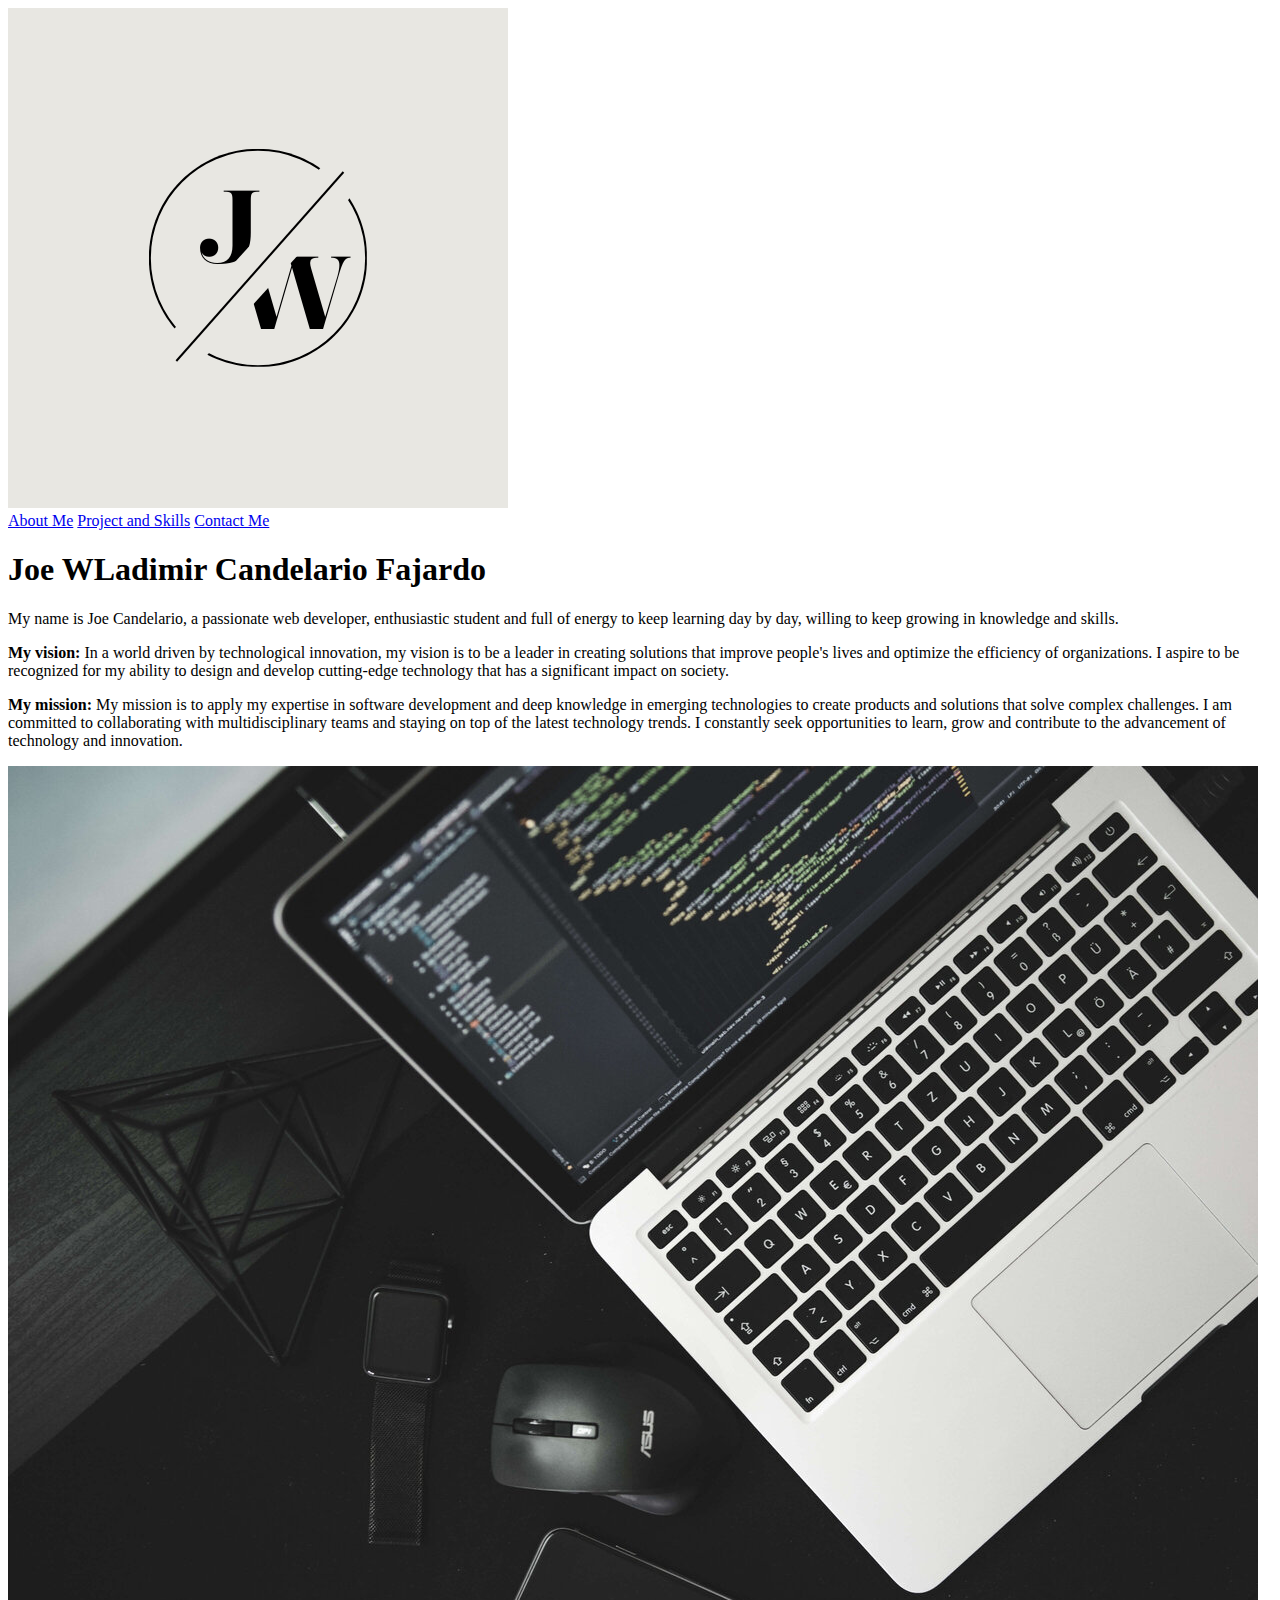
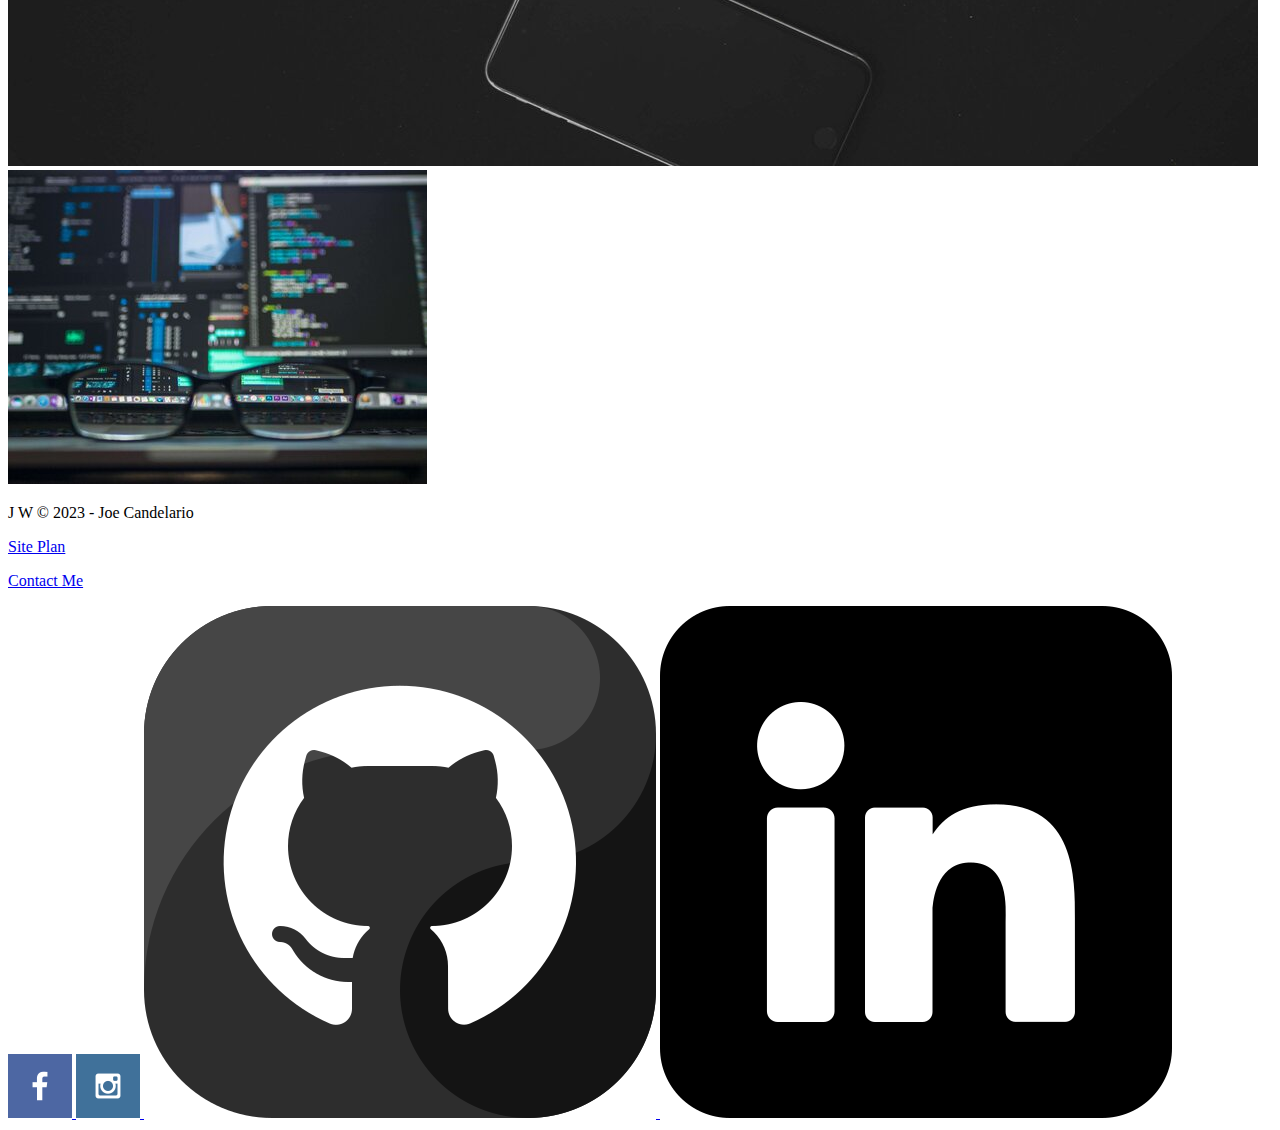
==== personal-site/index.html @ a18ec629 "html in personal site" ====
<!DOCTYPE html>
<html lang="en">
<head>
    <meta charset="UTF-8">
    <meta http-equiv="X-UA-Compatible" content="IE=edge">
    <meta name="viewport" content="width=device-width, initial-scale=1.0">
    <link rel="stylesheet" href="styles.css">
    <title>About me</title>
</head>
<body>
    <div id="content">
        <header>
            <a href="index.html" id="logo_link"> 
                <img class="logo" src="Image/Logotipo JW.png" alt="Logo JW" >
            </a>
    
            <nav>
                <a href="index.html">About Me</a>
                <a href="Proyect-and-skills.html">Project and Skills</a>
                <a href="contactme.html">Contact Me</a>
            </nav>
        </header>
        <main>
            <div class="container">
                <div class="text">
                    <h1>Joe WLadimir Candelario Fajardo</h1>
                    <p>My name is Joe Candelario, a passionate web developer, enthusiastic student and full of energy to keep learning day by day, willing to keep growing in knowledge and skills.</p>
                    <p> <strong>My vision:</strong>  In a world driven by technological innovation, my vision is to be a leader in creating solutions that improve people's lives and optimize the efficiency of organizations. 
                        I aspire to be recognized for my ability to design and develop cutting-edge technology that has a significant impact on society. </p>
                    <p> <strong>My mission:</strong>  My mission is to apply my expertise in software development and deep knowledge in emerging technologies to create products and solutions that solve complex challenges. I am committed to collaborating with multidisciplinary teams and staying on top of the latest technology trends. 
                        I constantly seek opportunities to learn, grow and contribute to the advancement of technology and innovation.</p>    
                    </div>
                
                <div class="image">
                    <div class="img"><img src="Image/mision.jpg" alt="mision image"></div>
                    <div class="img"><img src="Image/my-vision.jpg" alt="vision image"></div>
                    
                </div>
            </div>

            
        </main>
        <footer>
            <p>J W &copy; 2023 - Joe Candelario</p>
        <p><a href="site-plan.html">Site Plan</a></p>
        <p><a href="contactme.html">Contact Me</a></p>
        <div class="social">
            <a href="https://facebook.com" target="_blank">
                <img src="Image/facebook.png" alt="fb icon">
            </a>
            <a href="https://instagram.com" target="_blank">
                <img src="Image/instagram.png" alt="instagram icon">
            </a>
            <a href="https://github.com/wladij" target="_blank">
                <img src="Image/github.png" alt="github icon">
            </a>
            <a href="https://www.linkedin.com/in/joe-candelario-14ba9a1a4/" target="_blank">
                <img src="Image/linkedin.png" alt="linkedin icon">
            </a>
        </div>
        </footer>
    </div>
</body>
</html>
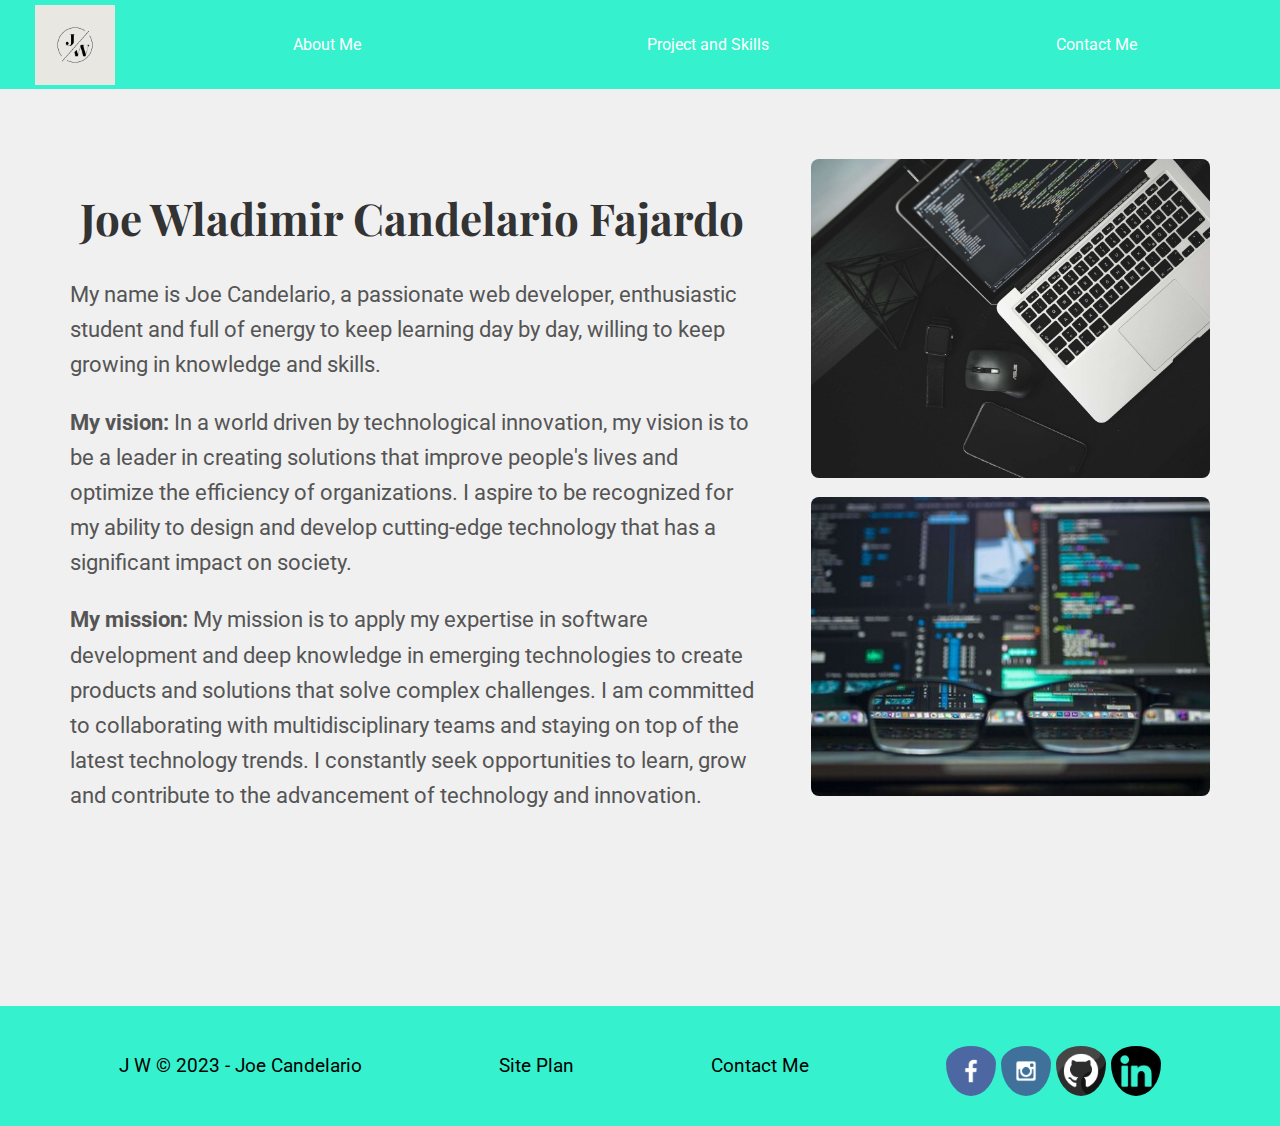
==== commit 24271ac6: "home page finished" ====
--- a/personal-site/index.html
+++ b/personal-site/index.html
@@ -4,7 +4,7 @@
     <meta charset="UTF-8">
     <meta http-equiv="X-UA-Compatible" content="IE=edge">
     <meta name="viewport" content="width=device-width, initial-scale=1.0">
-    <link rel="stylesheet" href="styles.css">
+    <link rel="stylesheet" href="styles/styles.css">
     <title>About me</title>
 </head>
 <body>
@@ -17,19 +17,19 @@
             <nav>
                 <a href="index.html">About Me</a>
                 <a href="Proyect-and-skills.html">Project and Skills</a>
-                <a href="contactme.html">Contact Me</a>
+                <a href="Contactme.html">Contact Me</a>
             </nav>
         </header>
         <main>
             <div class="container">
                 <div class="text">
-                    <h1>Joe WLadimir Candelario Fajardo</h1>
+                    <h1>Joe Wladimir Candelario Fajardo</h1>
                     <p>My name is Joe Candelario, a passionate web developer, enthusiastic student and full of energy to keep learning day by day, willing to keep growing in knowledge and skills.</p>
                     <p> <strong>My vision:</strong>  In a world driven by technological innovation, my vision is to be a leader in creating solutions that improve people's lives and optimize the efficiency of organizations. 
                         I aspire to be recognized for my ability to design and develop cutting-edge technology that has a significant impact on society. </p>
                     <p> <strong>My mission:</strong>  My mission is to apply my expertise in software development and deep knowledge in emerging technologies to create products and solutions that solve complex challenges. I am committed to collaborating with multidisciplinary teams and staying on top of the latest technology trends. 
                         I constantly seek opportunities to learn, grow and contribute to the advancement of technology and innovation.</p>    
-                    </div>
+                </div>
                 
                 <div class="image">
                     <div class="img"><img src="Image/mision.jpg" alt="mision image"></div>
--- a/personal-site/styles/styles.css
+++ b/personal-site/styles/styles.css
@@ -0,0 +1,122 @@
+@import url('https://fonts.googleapis.com/css2?family=Playfair+Display:ital@1&family=Roboto:wght@300&family=Rock+Salt&display=swap');
+
+
+body {
+    font-family: Roboto, Rock Salt, sans-serif;
+    margin: 0;
+    padding: 0;
+    background-color: #f0f0f0;
+}
+
+#content {
+    max-width: 1600px;
+    margin: 0 auto;
+}
+
+nav a {
+    text-align: center;
+    color: white;
+    text-decoration: none;
+    font-family: Roboto, Rock Salt, sans-serif;
+    padding: 35px;
+}
+
+nav a:hover {
+    background-color: #4c6085 ;
+    color: white;
+}
+
+header{
+    background-color:   #36f1cd ;
+    display: grid;
+    grid-template-columns: 150px auto;
+}
+
+nav {
+    display: flex;
+    justify-content: space-around;
+    
+}
+
+#logo_link {
+    padding-top: 5px;
+    justify-self: center;
+    align-self: center;
+}
+
+.logo, .icon{
+    width: 80px;
+}
+
+
+
+
+
+
+
+main {
+    padding: 20px;
+}
+
+.container {
+    display: flex;
+    flex-wrap: wrap;
+    justify-content: space-between;
+    padding: 50px;
+}
+
+.text {
+    flex-basis: 60%;
+    font-size: 22px;
+}
+
+.text h1 {
+    color: #333;
+    font-family: "Playfair Display";
+    text-align: center;
+
+}
+
+.text p {
+    color: #555;
+    line-height: 1.6;
+}
+
+.image {
+    flex-basis: 35%;
+}
+
+.image img {
+    width: 100%;
+    border-radius: 8px;
+    margin-bottom: 15px;
+}
+
+
+footer {
+    background-color: #36f1cd;
+    color: black;
+    font-size: 1.2em;
+    font-family: Roboto, Helvetica, sans-serif;
+    padding: 25px 50px;
+    margin-top: 100px;
+    display: flex;
+    justify-content: space-around;
+    align-items: center;
+}
+footer a {
+    color: black;
+    text-decoration: none;
+}
+footer a:hover {
+    color: white;
+}
+footer p a:hover {
+    text-decoration: underline;
+}
+footer .social img {
+    padding-top: 15px;
+    width: 50px;
+    height: 50px;
+    border-radius: 50%;
+}
